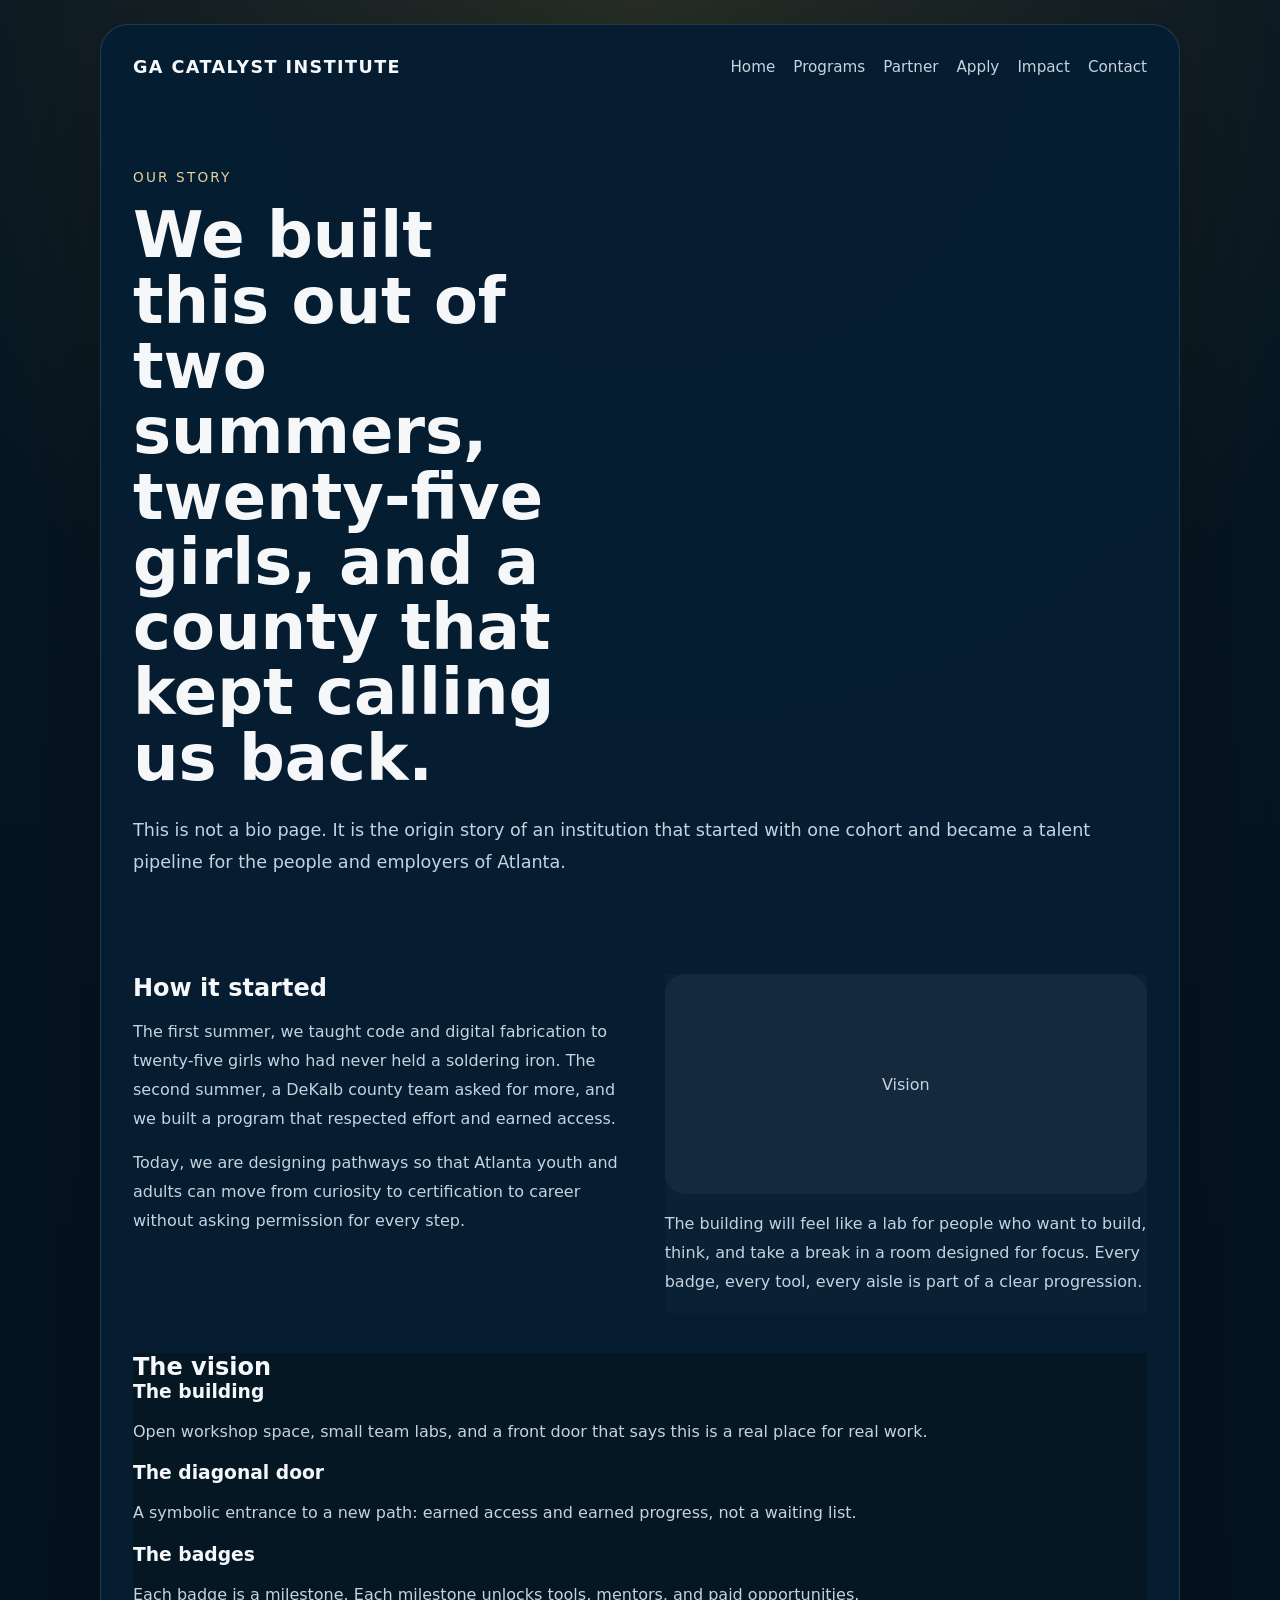
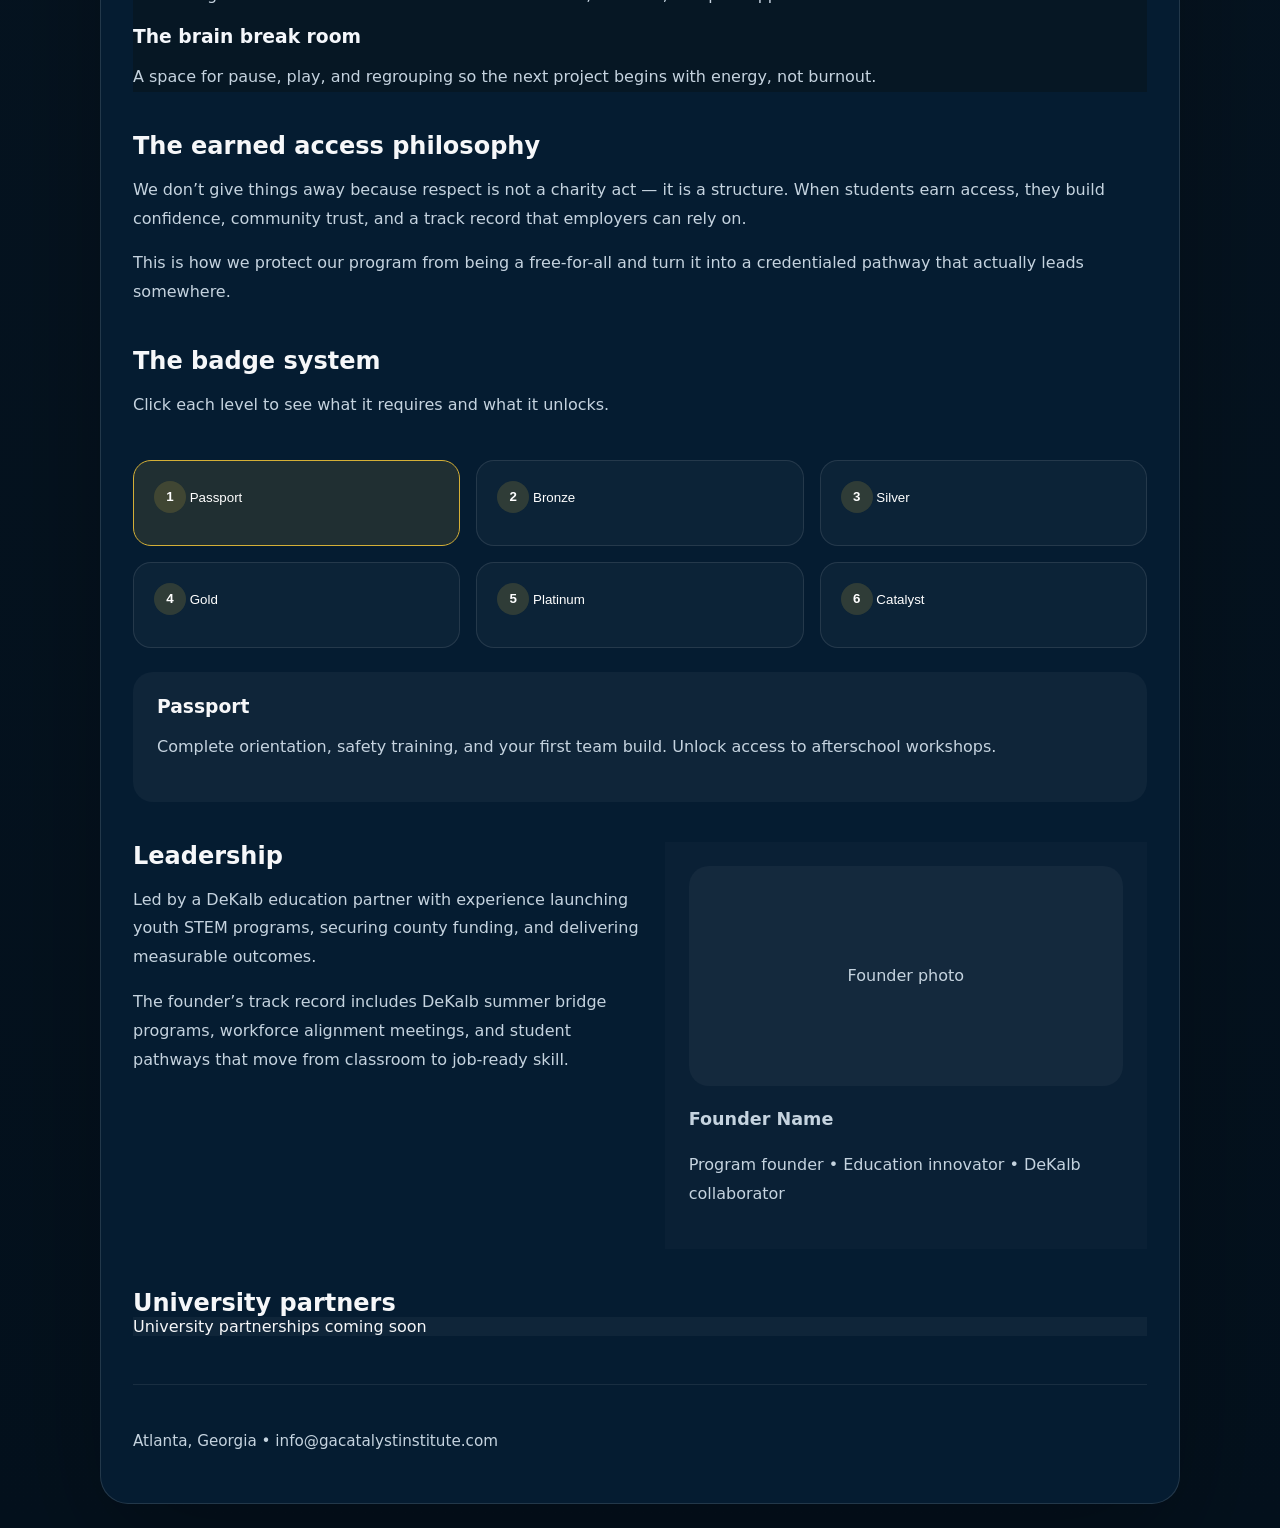
==== about.html @ 8ce5c043 "Initial website commit" ====
<!DOCTYPE html>
<html lang="en">
  <head>
    <meta charset="UTF-8" />
    <meta name="viewport" content="width=device-width, initial-scale=1.0" />
    <title>About — GA Catalyst Institute</title>
    <link rel="stylesheet" href="styles.css" />
  </head>
  <body>
    <div class="site-shell">
      <header class="site-header">
        <a class="brand-link" href="index.html">GA Catalyst Institute</a>
        <nav class="site-nav" aria-label="Primary navigation">
          <a href="index.html">Home</a>
          <a href="programs.html">Programs</a>
          <a href="partner-with-us.html">Partner</a>
          <a href="apply.html">Apply</a>
          <a href="impact.html">Impact</a>
          <a href="contact.html">Contact</a>
        </nav>
      </header>

      <main>
        <section class="page-hero page-hero--about">
          <p class="eyebrow">Our story</p>
          <h1>We built this out of two summers, twenty-five girls, and a county that kept calling us back.</h1>
          <p class="lede">
            This is not a bio page. It is the origin story of an institution that started with one cohort and became a talent pipeline for the people and employers of Atlanta.
          </p>
        </section>

        <section class="section split-grid">
          <div>
            <h2>How it started</h2>
            <p>
              The first summer, we taught code and digital fabrication to twenty-five girls who had never held a soldering iron. The second summer, a DeKalb county team asked for more, and we built a program that respected effort and earned access.
            </p>
            <p>
              Today, we are designing pathways so that Atlanta youth and adults can move from curiosity to certification to career without asking permission for every step.
            </p>
          </div>
          <div class="feature-card">
            <div class="feature-card__visual">Vision</div>
            <p>
              The building will feel like a lab for people who want to build, think, and take a break in a room designed for focus. Every badge, every tool, every aisle is part of a clear progression.
            </p>
          </div>
        </section>

        <section class="section bg-navy text-light">
          <h2>The vision</h2>
          <div class="vision-grid">
            <article>
              <h3>The building</h3>
              <p>Open workshop space, small team labs, and a front door that says this is a real place for real work.</p>
            </article>
            <article>
              <h3>The diagonal door</h3>
              <p>A symbolic entrance to a new path: earned access and earned progress, not a waiting list.</p>
            </article>
            <article>
              <h3>The badges</h3>
              <p>Each badge is a milestone. Each milestone unlocks tools, mentors, and paid opportunities.</p>
            </article>
            <article>
              <h3>The brain break room</h3>
              <p>A space for pause, play, and regrouping so the next project begins with energy, not burnout.</p>
            </article>
          </div>
        </section>

        <section class="section">
          <h2>The earned access philosophy</h2>
          <p>
            We don’t give things away because respect is not a charity act — it is a structure. When students earn access, they build confidence, community trust, and a track record that employers can rely on.
          </p>
          <p>
            This is how we protect our program from being a free-for-all and turn it into a credentialed pathway that actually leads somewhere.
          </p>
        </section>

        <section class="section">
          <div class="section-header">
            <div>
              <h2>The badge system</h2>
              <p>Click each level to see what it requires and what it unlocks.</p>
            </div>
          </div>
          <div class="badge-grid">
            <button class="badge-card active" data-badge="1">
              <span>1</span>
              Passport
            </button>
            <button class="badge-card" data-badge="2">
              <span>2</span>
              Bronze
            </button>
            <button class="badge-card" data-badge="3">
              <span>3</span>
              Silver
            </button>
            <button class="badge-card" data-badge="4">
              <span>4</span>
              Gold
            </button>
            <button class="badge-card" data-badge="5">
              <span>5</span>
              Platinum
            </button>
            <button class="badge-card" data-badge="6">
              <span>6</span>
              Catalyst
            </button>
          </div>
          <div class="badge-detail-panel">
            <article class="badge-detail active" data-badge-detail="1">
              <h3>Passport</h3>
              <p>Complete orientation, safety training, and your first team build. Unlock access to afterschool workshops.</p>
            </article>
            <article class="badge-detail" data-badge-detail="2">
              <h3>Bronze</h3>
              <p>Finish the first project, attend mentoring sessions, and demonstrate teamwork. Unlock weekend labs.</p>
            </article>
            <article class="badge-detail" data-badge-detail="3">
              <h3>Silver</h3>
              <p>Earn a skills assessment, complete digital resume work, and qualify for paid project roles.</p>
            </article>
            <article class="badge-detail" data-badge-detail="4">
              <h3>Gold</h3>
              <p>Complete the advanced track, deliver a capstone project, and unlock employer introductions.</p>
            </article>
            <article class="badge-detail" data-badge-detail="5">
              <h3>Platinum</h3>
              <p>Lead a team project, mentor newer participants, and prepare for certification testing.</p>
            </article>
            <article class="badge-detail" data-badge-detail="6">
              <h3>Catalyst</h3>
              <p>Graduate with a portfolio, employer referral, and priority placement in workforce partner opportunities.</p>
            </article>
          </div>
        </section>

        <section class="section split-grid leadership-card">
          <div>
            <h2>Leadership</h2>
            <p>
              Led by a DeKalb education partner with experience launching youth STEM programs, securing county funding, and delivering measurable outcomes.
            </p>
            <p>
              The founder’s track record includes DeKalb summer bridge programs, workforce alignment meetings, and student pathways that move from classroom to job-ready skill.
            </p>
          </div>
          <div class="profile-card">
            <div class="profile-image">Founder photo</div>
            <div>
              <p class="profile-name">Founder Name</p>
              <p>Program founder • Education innovator • DeKalb collaborator</p>
            </div>
          </div>
        </section>

        <section class="section">
          <h2>University partners</h2>
          <div class="partner-strip partner-strip--placeholder">
            <span>University partnerships coming soon</span>
          </div>
        </section>
      </main>

      <footer class="site-footer">
        <p>Atlanta, Georgia • info@gacatalystinstitute.com</p>
      </footer>
    </div>
    <script defer src="script.js"></script>
  </body>
</html>
---- styles.css ----
:root {
  color-scheme: dark;
  --bg: #031622;
  --surface: rgba(6, 30, 50, 0.96);
  --panel: rgba(10, 26, 44, 0.92);
  --text: #f6f7f9;
  --muted: #c5d3df;
  --gold: #d4af37;
  --gold-soft: #e7d2a0;
  --border: rgba(255, 255, 255, 0.12);
  --light: #f4f7fb;
}

* {
  box-sizing: border-box;
}

html,
body {
  margin: 0;
  min-height: 100%;
  font-family: Inter, system-ui, sans-serif;
  background: radial-gradient(circle at top, rgba(212, 175, 55, 0.16), transparent 25%),
    linear-gradient(180deg, #071623 0%, #04111d 100%);
  color: var(--text);
}

body {
  display: flex;
  justify-content: center;
  padding: 24px;
}

.site-shell,
.page-shell {
  width: min(1080px, 100%);
  padding: 32px;
  border: 1px solid var(--border);
  border-radius: 28px;
  background: var(--surface);
  box-shadow: 0 40px 120px rgba(0, 0, 0, 0.28);
}

.site-header {
  display: flex;
  justify-content: space-between;
  align-items: center;
  gap: 18px;
  flex-wrap: wrap;
  margin-bottom: 40px;
}

.brand-link {
  font-size: 1.1rem;
  font-weight: 800;
  letter-spacing: 0.08em;
  text-transform: uppercase;
  color: var(--text);
  text-decoration: none;
}

.site-nav {
  display: flex;
  flex-wrap: wrap;
  gap: 18px;
}

.site-nav a {
  color: var(--muted);
  text-decoration: none;
  font-size: 0.95rem;
}

.page-hero {
  padding: 48px 0 24px;
}

.page-hero--home {
  background: linear-gradient(180deg, rgba(255, 255, 255, 0.04), transparent 80%);
  border-radius: 24px;
  padding: 56px 44px;
}

.hero-copy {
  max-width: 760px;
}

.eyebrow {
  margin: 0 0 14px;
  text-transform: uppercase;
  letter-spacing: 0.16em;
  color: var(--gold-soft);
  font-size: 0.85rem;
}

h1,
h2,
h3 {
  margin: 0;
}

h1 {
  font-size: clamp(2.5rem, 5vw, 4rem);
  line-height: 1.02;
  max-width: 10ch;
}

.lede,
.mission,
p {
  color: var(--muted);
  line-height: 1.8;
}

.lede {
  margin: 24px 0 32px;
  font-size: 1.1rem;
}

.hero-actions {
  display: flex;
  gap: 16px;
  flex-wrap: wrap;
}

.section {
  margin-top: 40px;
}

.audience-grid,
.metric-grid,
.metrics-grid,
.program-nav-cards,
.feature-snapshot {
  display: grid;
  gap: 20px;
}

.audience-grid {
  grid-template-columns: repeat(3, minmax(0, 1fr));
}

.audience-grid article,
.metric-grid article,
.program-card,
.benefit-grid article,
.testimonial-grid article,
.story-grid article,
.tier-grid article,
.contact-grid article {
  padding: 28px;
  border-radius: 22px;
  border: 1px solid rgba(255, 255, 255, 0.08);
  background: rgba(255, 255, 255, 0.02);
}

.audience-grid h2 {
  font-size: 1.15rem;
  margin-bottom: 12px;
}

.metric-grid,
.metrics-grid {
  grid-template-columns: repeat(4, minmax(0, 1fr));
}

.metric-number {
  display: block;
  font-size: 2.7rem;
  font-weight: 800;
  color: var(--gold);
}

.block-card {
  padding: 32px;
  border-radius: 24px;
  border: 1px solid rgba(255, 255, 255, 0.1);
}

.bg-navy {
  background: #061724;
}

.text-light {
  color: var(--light);
}

.feature-snapshot {
  grid-template-columns: 1.3fr 1fr;
  align-items: center;
}

.feature-snapshot h2 {
  margin-bottom: 18px;
}

.feature-photo {
  min-height: 260px;
  border-radius: 22px;
  background: linear-gradient(135deg, rgba(212, 175, 55, 0.18), rgba(255, 255, 255, 0.04));
  display: grid;
  place-items: center;
}

.program-detail {
  display: grid;
  gap: 24px;
  padding: 28px;
  border-radius: 24px;
  background: rgba(255, 255, 255, 0.03);
  border: 1px solid rgba(255, 255, 255, 0.08);
}

.path-grid,
.news-feed,
.press-kit,
.answer-grid,
.address-block,
.social-block {
  display: grid;
  gap: 18px;
}

.path-grid {
  grid-template-columns: repeat(3, minmax(0, 1fr));
}

.faq-section details {
  background: rgba(255, 255, 255, 0.03);
  border-radius: 18px;
  padding: 18px 22px;
  border: 1px solid rgba(255, 255, 255, 0.08);
  margin-top: 16px;
}

.news-feed article,
.press-kit,
.address-block,
.social-block {
  padding: 24px;
  border-radius: 22px;
  background: rgba(255, 255, 255, 0.02);
}

.cta-block {
  display: flex;
  justify-content: center;
  align-items: center;
  min-height: 100px;
}

.address-block {
  text-align: left;
}

.social-block .social-links {
  gap: 16px;
}

  color: var(--muted);
  font-weight: 700;
}

.partner-strip {
  padding: 24px 28px;
  border-radius: 22px;
  text-align: center;
  border: 1px dashed rgba(255, 255, 255, 0.16);
  color: var(--gold-soft);
}

.partner-strip--placeholder {
  background: rgba(255, 255, 255, 0.04);
}

.site-footer,
.page-footer {
  margin-top: 48px;
  display: flex;
  flex-wrap: wrap;
  gap: 16px;
  justify-content: space-between;
  color: var(--muted);
  font-size: 0.95rem;
  border-top: 1px solid rgba(255, 255, 255, 0.08);
  padding-top: 28px;
}

.footer-group {
  display: flex;
  flex-wrap: wrap;
  gap: 18px;
}

.footer-meta span {
  display: inline-block;
}

.button {
  display: inline-flex;
  align-items: center;
  justify-content: center;
  min-height: 54px;
  padding: 0 24px;
  border-radius: 999px;
  text-decoration: none;
  font-weight: 700;
  transition: transform 0.16s ease, box-shadow 0.16s ease;
}

.button-outline {
  background: transparent;
  border: 1px solid rgba(255, 255, 255, 0.16);
  color: var(--text);
}

.button-gold {
  background: var(--gold);
  color: #08110b;
}

.button:hover,
.email-form button:hover {
  transform: translateY(-1px);
}

a {
  color: inherit;
}

.split-grid {
  display: grid;
  gap: 24px;
  grid-template-columns: 1fr 0.95fr;
}

.feature-card,
.profile-card,
.floorplan-card,
.contact-form,
.program-card {
  background: rgba(255, 255, 255, 0.02);
}

.program-nav-cards {
  grid-template-columns: repeat(4, minmax(0, 1fr));
}

.program-card {
  padding: 28px;
  border-radius: 22px;
  transition: transform 0.16s ease, border-color 0.16s ease;
}

.program-card:hover {
  transform: translateY(-2px);
  border-color: rgba(212, 175, 55, 0.24);
}

.progression-diagram {
  display: grid;
  gap: 16px;
  grid-template-columns: repeat(3, minmax(0, 1fr));
}

.progression-diagram div {
  padding: 22px;
  border-radius: 18px;
  background: rgba(255, 255, 255, 0.04);
  text-align: center;
}

.curriculum-grid {
  grid-template-columns: repeat(2, minmax(0, 1fr));
  gap: 22px;
}

.benefit-grid,
.roi-grid,
.outcome-grid,
.testimonial-grid,
.story-grid,
.tier-grid,
.contact-grid {
  grid-template-columns: repeat(3, minmax(0, 1fr));
  gap: 20px;
}

.benefit-grid article,
.roi-grid article,
.outcome-grid article,
.testimonial-grid article,
.story-grid article,
.tier-grid article,
.contact-grid article {
  min-height: 160px;
}

.form-section {
  padding: 28px;
  border-radius: 24px;
  background: rgba(255, 255, 255, 0.02);
}

.contact-form {
  display: grid;
  gap: 18px;
}

.contact-form label {
  font-size: 0.95rem;
  color: var(--light);
}

.contact-form input,
.contact-form select,
.contact-form textarea {
  width: 100%;
  border-radius: 14px;
  border: 1px solid rgba(255, 255, 255, 0.1);
  background: rgba(255, 255, 255, 0.04);
  color: var(--text);
  padding: 14px 16px;
  font: inherit;
}

.page-footer {
  margin-top: 56px;
  padding-top: 30px;
  border-top: 1px solid rgba(255, 255, 255, 0.1);
  color: var(--muted);
  font-size: 0.95rem;
}

.social-links {
  display: flex;
  gap: 18px;
  flex-wrap: wrap;
}

.section-header {
  display: flex;
  justify-content: space-between;
  align-items: flex-end;
  gap: 16px;
}

.badge-grid {
  display: grid;
  grid-template-columns: repeat(3, minmax(0, 1fr));
  gap: 16px;
  margin-top: 24px;
}

.badge-card {
  border-radius: 18px;
  border: 1px solid rgba(255, 255, 255, 0.1);
  padding: 20px;
  background: rgba(255, 255, 255, 0.03);
  cursor: pointer;
  text-align: left;
}

.badge-card span {
  display: inline-flex;
  align-items: center;
  justify-content: center;
  width: 32px;
  height: 32px;
  border-radius: 50%;
  background: rgba(212, 175, 55, 0.18);
  margin-bottom: 12px;
  font-weight: 700;
}

.badge-card.active {
  border-color: var(--gold);
  background: rgba(212, 175, 55, 0.13);
}

.badge-detail-panel {
  margin-top: 24px;
}

.badge-detail {
  display: none;
}

.badge-detail.active {
  display: block;
  padding: 24px;
  border-radius: 20px;
  background: rgba(255, 255, 255, 0.04);
}

.feature-card__visual,
.profile-image,
.floorplan-card,
.story-photo {
  min-height: 220px;
  border-radius: 20px;
  display: grid;
  place-items: center;
  background: rgba(255, 255, 255, 0.04);
  color: var(--muted);
}

.profile-card {
  display: grid;
  gap: 18px;
  align-items: start;
  padding: 24px;
}

.profile-name {
  font-size: 1.1rem;
  font-weight: 700;
  margin: 0 0 6px;
}

.footer-meta {
  display: grid;
  gap: 8px;
  text-align: right;
}

@media (max-width: 900px) {
  .audience-grid,
  .metrics-grid,
  .program-nav-cards,
  .progression-diagram,
  .curriculum-grid,
  .benefit-grid,
  .roi-grid,
  .outcome-grid,
  .testimonial-grid,
  .story-grid,
  .tier-grid,
  .contact-grid,
  .feature-snapshot,
  .split-grid {
    grid-template-columns: 1fr;
  }

  .site-header,
  .footer-group,
  .footer-meta {
    flex-direction: column;
    align-items: flex-start;
  }

  .page-shell,
  .site-shell {
    padding: 24px;
  }
}

@media (max-width: 600px) {
  body {
    padding: 16px;
  }

  h1 {
    font-size: 2.4rem;
  }

  .button {
    width: 100%;
  }
}
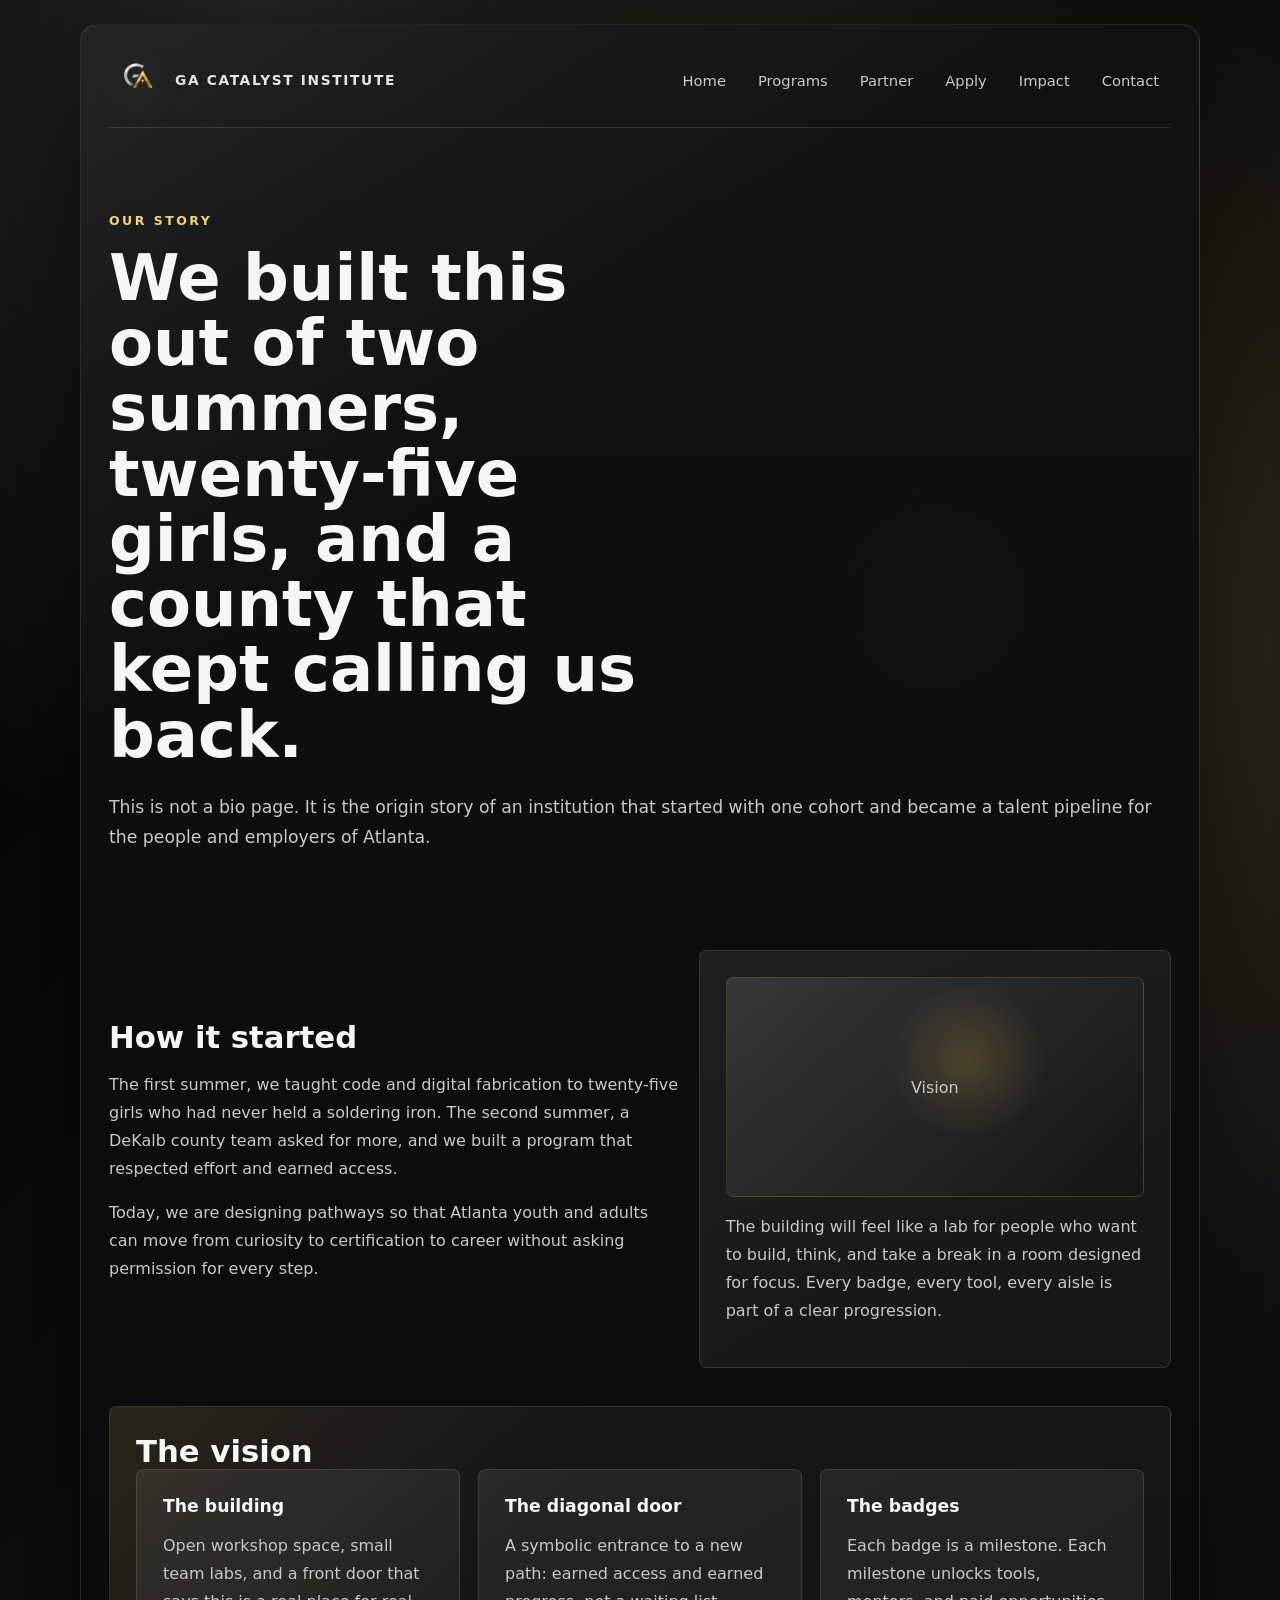
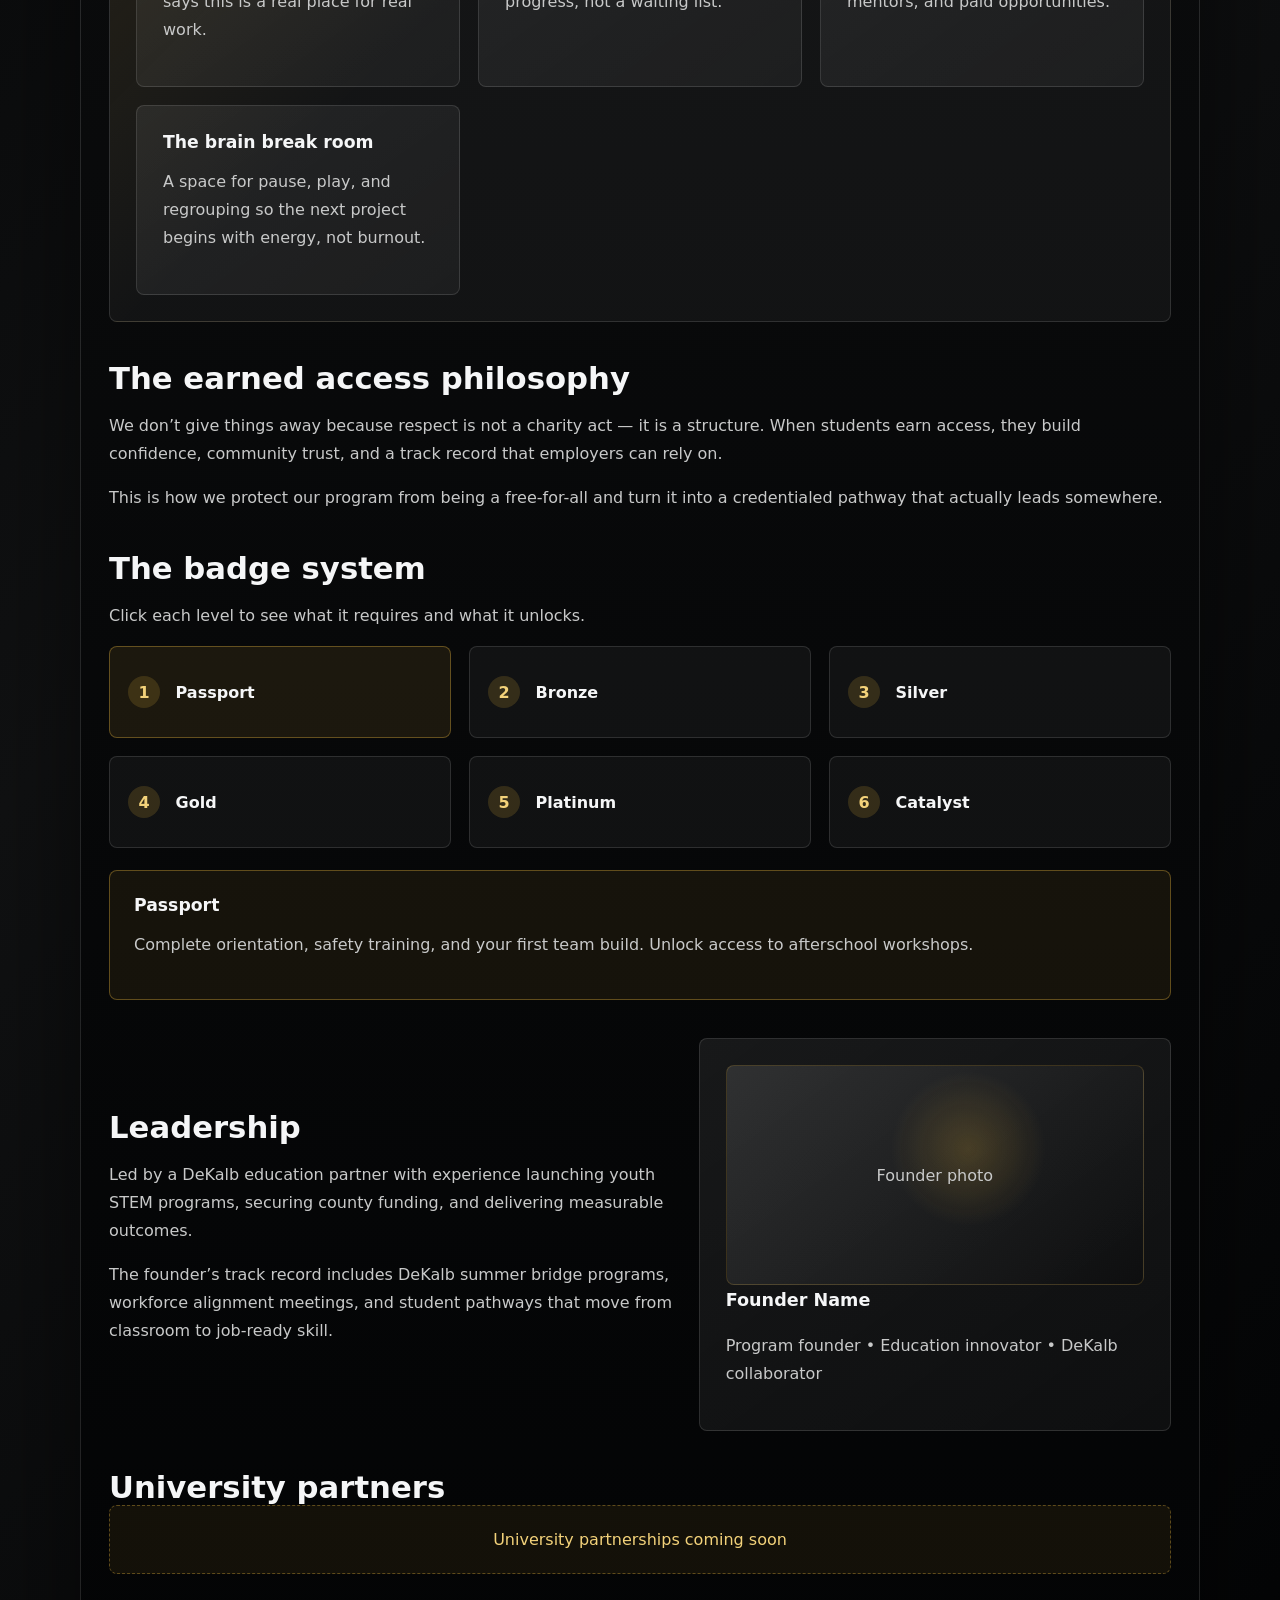
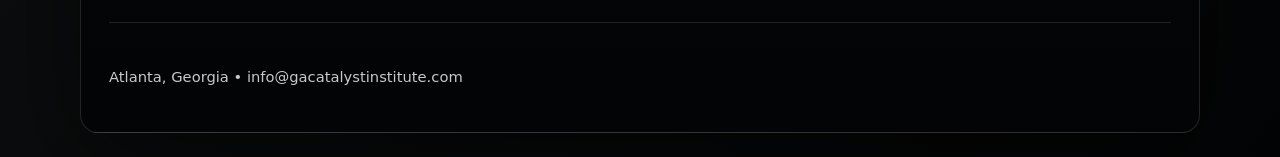
==== commit fe7c88a5: "Match site styling to GACI logo" ====
--- a/about.html
+++ b/about.html
@@ -9,7 +9,10 @@
   <body>
     <div class="site-shell">
       <header class="site-header">
-        <a class="brand-link" href="index.html">GA Catalyst Institute</a>
+        <a class="brand-link" href="index.html" aria-label="GA Catalyst Institute home">
+          <img src="assets/gaci-small-logo.png" alt="" />
+          <span>GA Catalyst Institute</span>
+        </a>
         <nav class="site-nav" aria-label="Primary navigation">
           <a href="index.html">Home</a>
           <a href="programs.html">Programs</a>
--- a/styles.css
+++ b/styles.css
@@ -1,14 +1,19 @@
 :root {
   color-scheme: dark;
-  --bg: #031622;
-  --surface: rgba(6, 30, 50, 0.96);
-  --panel: rgba(10, 26, 44, 0.92);
-  --text: #f6f7f9;
-  --muted: #c5d3df;
-  --gold: #d4af37;
-  --gold-soft: #e7d2a0;
+  --bg: #020304;
+  --bg-soft: #090a0c;
+  --surface: rgba(10, 11, 13, 0.94);
+  --panel: rgba(255, 255, 255, 0.045);
+  --panel-strong: rgba(255, 255, 255, 0.075);
+  --text: #f5f6f7;
+  --muted: #c8c9c9;
+  --muted-2: #929496;
+  --gold: #d9aa3a;
+  --gold-bright: #f3d27a;
+  --gold-deep: #8d641a;
+  --silver: #e4e5e6;
   --border: rgba(255, 255, 255, 0.12);
-  --light: #f4f7fb;
+  --gold-border: rgba(217, 170, 58, 0.38);
 }
 
 * {
@@ -19,26 +24,34 @@
 body {
   margin: 0;
   min-height: 100%;
-  font-family: Inter, system-ui, sans-serif;
-  background: radial-gradient(circle at top, rgba(212, 175, 55, 0.16), transparent 25%),
-    linear-gradient(180deg, #071623 0%, #04111d 100%);
-  color: var(--text);
 }
 
 body {
   display: flex;
   justify-content: center;
   padding: 24px;
+  font-family: Inter, "Segoe UI", system-ui, sans-serif;
+  background:
+    radial-gradient(circle at 73% 18%, rgba(217, 170, 58, 0.22), transparent 26%),
+    radial-gradient(circle at 20% 0%, rgba(255, 255, 255, 0.12), transparent 24%),
+    linear-gradient(135deg, #020304 0%, #101112 52%, #030405 100%);
+  color: var(--text);
+}
+
+a {
+  color: inherit;
 }
 
 .site-shell,
 .page-shell {
-  width: min(1080px, 100%);
-  padding: 32px;
+  width: min(1120px, 100%);
+  padding: 28px;
   border: 1px solid var(--border);
-  border-radius: 28px;
-  background: var(--surface);
-  box-shadow: 0 40px 120px rgba(0, 0, 0, 0.28);
+  border-radius: 18px;
+  background:
+    linear-gradient(145deg, rgba(255, 255, 255, 0.08), transparent 18%),
+    linear-gradient(180deg, rgba(16, 17, 18, 0.98), rgba(3, 4, 5, 0.98));
+  box-shadow: 0 34px 110px rgba(0, 0, 0, 0.55);
 }
 
 .site-header {
@@ -47,171 +60,160 @@
   align-items: center;
   gap: 18px;
   flex-wrap: wrap;
-  margin-bottom: 40px;
+  margin-bottom: 34px;
+  padding-bottom: 20px;
+  border-bottom: 1px solid var(--border);
 }
 
 .brand-link {
-  font-size: 1.1rem;
+  display: inline-flex;
+  align-items: center;
+  gap: 12px;
+  color: var(--silver);
+  text-decoration: none;
+  text-transform: uppercase;
+  letter-spacing: 0.12em;
+  font-size: 0.86rem;
   font-weight: 800;
-  letter-spacing: 0.08em;
-  text-transform: uppercase;
-  color: var(--text);
-  text-decoration: none;
+}
+
+.brand-link img {
+  width: 54px;
+  height: 54px;
+  object-fit: contain;
+  filter: drop-shadow(0 8px 18px rgba(217, 170, 58, 0.18));
 }
 
 .site-nav {
   display: flex;
   flex-wrap: wrap;
-  gap: 18px;
+  gap: 8px;
 }
 
 .site-nav a {
+  padding: 10px 12px;
+  border-radius: 999px;
   color: var(--muted);
   text-decoration: none;
-  font-size: 0.95rem;
+  font-size: 0.92rem;
+  transition: color 0.16s ease, background 0.16s ease;
+}
+
+.site-nav a:hover {
+  background: rgba(217, 170, 58, 0.12);
+  color: var(--gold-bright);
 }
 
 .page-hero {
-  padding: 48px 0 24px;
+  padding: 48px 0 28px;
 }
 
 .page-hero--home {
-  background: linear-gradient(180deg, rgba(255, 255, 255, 0.04), transparent 80%);
-  border-radius: 24px;
-  padding: 56px 44px;
+  display: grid;
+  grid-template-columns: minmax(0, 1fr) minmax(280px, 0.82fr);
+  align-items: center;
+  gap: 34px;
+  padding: 52px;
+  border: 1px solid var(--gold-border);
+  border-radius: 18px;
+  background:
+    linear-gradient(100deg, rgba(255, 255, 255, 0.06), transparent 42%),
+    radial-gradient(circle at 82% 36%, rgba(217, 170, 58, 0.24), transparent 30%),
+    #050607;
 }
 
 .hero-copy {
   max-width: 760px;
+}
+
+.hero-logo-panel {
+  display: grid;
+  place-items: center;
+  min-height: 360px;
+  border-left: 1px solid rgba(217, 170, 58, 0.25);
+}
+
+.hero-logo-panel img {
+  width: min(100%, 430px);
+  height: auto;
+  object-fit: contain;
+  filter: drop-shadow(0 26px 46px rgba(0, 0, 0, 0.72));
 }
 
 .eyebrow {
   margin: 0 0 14px;
   text-transform: uppercase;
-  letter-spacing: 0.16em;
-  color: var(--gold-soft);
-  font-size: 0.85rem;
+  letter-spacing: 0.2em;
+  color: var(--gold-bright);
+  font-size: 0.78rem;
+  font-weight: 800;
 }
 
 h1,
 h2,
 h3 {
   margin: 0;
+  color: var(--text);
 }
 
 h1 {
-  font-size: clamp(2.5rem, 5vw, 4rem);
+  max-width: 12ch;
+  font-size: clamp(2.45rem, 5vw, 4.4rem);
   line-height: 1.02;
-  max-width: 10ch;
+  letter-spacing: 0;
+}
+
+h2 {
+  font-size: clamp(1.5rem, 2.4vw, 2.15rem);
+}
+
+h3 {
+  font-size: 1.08rem;
 }
 
 .lede,
 .mission,
-p {
+p,
+li {
   color: var(--muted);
-  line-height: 1.8;
+  line-height: 1.75;
 }
 
 .lede {
   margin: 24px 0 32px;
-  font-size: 1.1rem;
-}
-
-.hero-actions {
-  display: flex;
-  gap: 16px;
+  font-size: 1.08rem;
+}
+
+.hero-actions,
+.social-links {
+  display: flex;
+  gap: 14px;
   flex-wrap: wrap;
 }
 
 .section {
-  margin-top: 40px;
+  margin-top: 38px;
 }
 
 .audience-grid,
 .metric-grid,
 .metrics-grid,
 .program-nav-cards,
-.feature-snapshot {
-  display: grid;
-  gap: 20px;
-}
-
-.audience-grid {
-  grid-template-columns: repeat(3, minmax(0, 1fr));
-}
-
-.audience-grid article,
-.metric-grid article,
-.program-card,
-.benefit-grid article,
-.testimonial-grid article,
-.story-grid article,
-.tier-grid article,
-.contact-grid article {
-  padding: 28px;
-  border-radius: 22px;
-  border: 1px solid rgba(255, 255, 255, 0.08);
-  background: rgba(255, 255, 255, 0.02);
-}
-
-.audience-grid h2 {
-  font-size: 1.15rem;
-  margin-bottom: 12px;
-}
-
-.metric-grid,
-.metrics-grid {
-  grid-template-columns: repeat(4, minmax(0, 1fr));
-}
-
-.metric-number {
-  display: block;
-  font-size: 2.7rem;
-  font-weight: 800;
-  color: var(--gold);
-}
-
-.block-card {
-  padding: 32px;
-  border-radius: 24px;
-  border: 1px solid rgba(255, 255, 255, 0.1);
-}
-
-.bg-navy {
-  background: #061724;
-}
-
-.text-light {
-  color: var(--light);
-}
-
-.feature-snapshot {
-  grid-template-columns: 1.3fr 1fr;
-  align-items: center;
-}
-
-.feature-snapshot h2 {
-  margin-bottom: 18px;
-}
-
-.feature-photo {
-  min-height: 260px;
-  border-radius: 22px;
-  background: linear-gradient(135deg, rgba(212, 175, 55, 0.18), rgba(255, 255, 255, 0.04));
-  display: grid;
-  place-items: center;
-}
-
-.program-detail {
-  display: grid;
-  gap: 24px;
-  padding: 28px;
-  border-radius: 24px;
-  background: rgba(255, 255, 255, 0.03);
-  border: 1px solid rgba(255, 255, 255, 0.08);
-}
-
+.feature-snapshot,
 .path-grid,
+.benefit-grid,
+.roi-grid,
+.outcome-grid,
+.testimonial-grid,
+.story-grid,
+.tier-grid,
+.contact-grid,
+.badge-grid,
+.progression-diagram,
+.curriculum-grid,
+.vision-grid,
+.problem-grid,
+.split-grid,
 .news-feed,
 .press-kit,
 .answer-grid,
@@ -221,301 +223,162 @@
   gap: 18px;
 }
 
-.path-grid {
-  grid-template-columns: repeat(3, minmax(0, 1fr));
-}
-
-.faq-section details {
-  background: rgba(255, 255, 255, 0.03);
-  border-radius: 18px;
-  padding: 18px 22px;
-  border: 1px solid rgba(255, 255, 255, 0.08);
-  margin-top: 16px;
-}
-
-.news-feed article,
-.press-kit,
-.address-block,
-.social-block {
-  padding: 24px;
-  border-radius: 22px;
-  background: rgba(255, 255, 255, 0.02);
-}
-
-.cta-block {
-  display: flex;
-  justify-content: center;
-  align-items: center;
-  min-height: 100px;
-}
-
-.address-block {
-  text-align: left;
-}
-
-.social-block .social-links {
-  gap: 16px;
-}
-
-  color: var(--muted);
-  font-weight: 700;
-}
-
-.partner-strip {
-  padding: 24px 28px;
-  border-radius: 22px;
-  text-align: center;
-  border: 1px dashed rgba(255, 255, 255, 0.16);
-  color: var(--gold-soft);
-}
-
-.partner-strip--placeholder {
-  background: rgba(255, 255, 255, 0.04);
-}
-
-.site-footer,
-.page-footer {
-  margin-top: 48px;
-  display: flex;
-  flex-wrap: wrap;
-  gap: 16px;
-  justify-content: space-between;
-  color: var(--muted);
-  font-size: 0.95rem;
-  border-top: 1px solid rgba(255, 255, 255, 0.08);
-  padding-top: 28px;
-}
-
-.footer-group {
-  display: flex;
-  flex-wrap: wrap;
-  gap: 18px;
-}
-
-.footer-meta span {
-  display: inline-block;
-}
-
-.button {
-  display: inline-flex;
-  align-items: center;
-  justify-content: center;
-  min-height: 54px;
-  padding: 0 24px;
-  border-radius: 999px;
-  text-decoration: none;
-  font-weight: 700;
-  transition: transform 0.16s ease, box-shadow 0.16s ease;
-}
-
-.button-outline {
-  background: transparent;
-  border: 1px solid rgba(255, 255, 255, 0.16);
-  color: var(--text);
-}
-
-.button-gold {
-  background: var(--gold);
-  color: #08110b;
-}
-
-.button:hover,
-.email-form button:hover {
-  transform: translateY(-1px);
-}
-
-a {
-  color: inherit;
-}
-
-.split-grid {
-  display: grid;
-  gap: 24px;
-  grid-template-columns: 1fr 0.95fr;
-}
-
-.feature-card,
-.profile-card,
-.floorplan-card,
-.contact-form,
-.program-card {
-  background: rgba(255, 255, 255, 0.02);
-}
-
-.program-nav-cards {
-  grid-template-columns: repeat(4, minmax(0, 1fr));
-}
-
-.program-card {
-  padding: 28px;
-  border-radius: 22px;
-  transition: transform 0.16s ease, border-color 0.16s ease;
-}
-
-.program-card:hover {
-  transform: translateY(-2px);
-  border-color: rgba(212, 175, 55, 0.24);
-}
-
-.progression-diagram {
-  display: grid;
-  gap: 16px;
-  grid-template-columns: repeat(3, minmax(0, 1fr));
-}
-
-.progression-diagram div {
-  padding: 22px;
-  border-radius: 18px;
-  background: rgba(255, 255, 255, 0.04);
-  text-align: center;
-}
-
-.curriculum-grid {
-  grid-template-columns: repeat(2, minmax(0, 1fr));
-  gap: 22px;
-}
-
+.audience-grid,
+.path-grid,
 .benefit-grid,
 .roi-grid,
 .outcome-grid,
 .testimonial-grid,
 .story-grid,
 .tier-grid,
-.contact-grid {
+.contact-grid,
+.vision-grid,
+.problem-grid {
   grid-template-columns: repeat(3, minmax(0, 1fr));
-  gap: 20px;
-}
-
+}
+
+.metric-grid,
+.metrics-grid,
+.program-nav-cards {
+  grid-template-columns: repeat(4, minmax(0, 1fr));
+}
+
+.feature-snapshot,
+.split-grid {
+  grid-template-columns: 1.15fr 0.95fr;
+  align-items: center;
+}
+
+.curriculum-grid {
+  grid-template-columns: repeat(2, minmax(0, 1fr));
+}
+
+.progression-diagram,
+.badge-grid {
+  grid-template-columns: repeat(3, minmax(0, 1fr));
+}
+
+.audience-grid article,
+.metric-grid article,
+.metrics-grid article,
+.program-card,
 .benefit-grid article,
 .roi-grid article,
 .outcome-grid article,
 .testimonial-grid article,
 .story-grid article,
 .tier-grid article,
-.contact-grid article {
-  min-height: 160px;
-}
-
-.form-section {
-  padding: 28px;
-  border-radius: 24px;
-  background: rgba(255, 255, 255, 0.02);
-}
-
-.contact-form {
-  display: grid;
-  gap: 18px;
-}
-
-.contact-form label {
-  font-size: 0.95rem;
-  color: var(--light);
-}
-
-.contact-form input,
-.contact-form select,
-.contact-form textarea {
-  width: 100%;
-  border-radius: 14px;
-  border: 1px solid rgba(255, 255, 255, 0.1);
-  background: rgba(255, 255, 255, 0.04);
+.contact-grid article,
+.problem-grid article,
+.vision-grid article,
+.curriculum-grid article,
+.progression-diagram div,
+.news-feed article,
+.press-kit,
+.address-block,
+.social-block,
+.feature-card,
+.profile-card,
+.floorplan-card,
+.program-detail,
+.form-section,
+.block-card,
+.bg-light,
+.bg-navy {
+  padding: 26px;
+  border: 1px solid var(--border);
+  border-radius: 8px;
+  background: linear-gradient(145deg, var(--panel-strong), var(--panel));
+}
+
+.program-card {
+  color: inherit;
+  text-decoration: none;
+  transition: transform 0.16s ease, border-color 0.16s ease, background 0.16s ease;
+}
+
+.progression-diagram div {
+  text-align: center;
+  font-weight: 800;
+  color: var(--silver);
+}
+
+.program-card:hover {
+  transform: translateY(-2px);
+  border-color: var(--gold-border);
+  background: rgba(217, 170, 58, 0.08);
+}
+
+.metric-number,
+.counter,
+.roi-grid span {
+  display: block;
+  font-size: 2.7rem;
+  font-weight: 900;
+  color: var(--gold-bright);
+  line-height: 1;
+}
+
+.bg-navy,
+.bg-light {
+  background:
+    linear-gradient(135deg, rgba(217, 170, 58, 0.1), transparent 34%),
+    rgba(255, 255, 255, 0.045);
+}
+
+.text-light {
   color: var(--text);
-  padding: 14px 16px;
-  font: inherit;
-}
-
-.page-footer {
-  margin-top: 56px;
-  padding-top: 30px;
-  border-top: 1px solid rgba(255, 255, 255, 0.1);
-  color: var(--muted);
-  font-size: 0.95rem;
-}
-
-.social-links {
-  display: flex;
-  gap: 18px;
-  flex-wrap: wrap;
-}
-
-.section-header {
-  display: flex;
-  justify-content: space-between;
-  align-items: flex-end;
-  gap: 16px;
-}
-
-.badge-grid {
-  display: grid;
-  grid-template-columns: repeat(3, minmax(0, 1fr));
-  gap: 16px;
-  margin-top: 24px;
-}
-
-.badge-card {
-  border-radius: 18px;
-  border: 1px solid rgba(255, 255, 255, 0.1);
-  padding: 20px;
-  background: rgba(255, 255, 255, 0.03);
-  cursor: pointer;
-  text-align: left;
-}
-
-.badge-card span {
-  display: inline-flex;
-  align-items: center;
-  justify-content: center;
-  width: 32px;
-  height: 32px;
-  border-radius: 50%;
-  background: rgba(212, 175, 55, 0.18);
-  margin-bottom: 12px;
-  font-weight: 700;
-}
-
-.badge-card.active {
-  border-color: var(--gold);
-  background: rgba(212, 175, 55, 0.13);
-}
-
-.badge-detail-panel {
-  margin-top: 24px;
-}
-
-.badge-detail {
-  display: none;
-}
-
-.badge-detail.active {
-  display: block;
-  padding: 24px;
-  border-radius: 20px;
-  background: rgba(255, 255, 255, 0.04);
-}
-
+}
+
+.feature-photo,
 .feature-card__visual,
 .profile-image,
 .floorplan-card,
 .story-photo {
   min-height: 220px;
-  border-radius: 20px;
+  border-radius: 8px;
   display: grid;
   place-items: center;
-  background: rgba(255, 255, 255, 0.04);
+  border: 1px solid rgba(217, 170, 58, 0.2);
+  background:
+    radial-gradient(circle at 58% 38%, rgba(217, 170, 58, 0.22), transparent 28%),
+    linear-gradient(135deg, rgba(255, 255, 255, 0.11), rgba(0, 0, 0, 0.12));
   color: var(--muted);
 }
 
-.profile-card {
-  display: grid;
-  gap: 18px;
-  align-items: start;
-  padding: 24px;
-}
-
-.profile-name {
-  font-size: 1.1rem;
-  font-weight: 700;
-  margin: 0 0 6px;
+.partner-strip {
+  padding: 24px 28px;
+  border-radius: 8px;
+  text-align: center;
+  border: 1px dashed var(--gold-border);
+  color: var(--gold-bright);
+  background: rgba(217, 170, 58, 0.08);
+}
+
+.cta-block {
+  display: flex;
+  justify-content: center;
+  align-items: center;
+  min-height: 100px;
+}
+
+.site-footer,
+.page-footer {
+  margin-top: 48px;
+  display: flex;
+  flex-wrap: wrap;
+  gap: 16px;
+  justify-content: space-between;
+  color: var(--muted-2);
+  font-size: 0.92rem;
+  border-top: 1px solid var(--border);
+  padding-top: 26px;
+}
+
+.footer-group {
+  display: flex;
+  flex-wrap: wrap;
+  gap: 16px;
 }
 
 .footer-meta {
@@ -524,8 +387,156 @@
   text-align: right;
 }
 
+.button,
+.contact-form button {
+  display: inline-flex;
+  align-items: center;
+  justify-content: center;
+  min-height: 52px;
+  padding: 0 22px;
+  border: 0;
+  border-radius: 999px;
+  text-decoration: none;
+  font: inherit;
+  font-weight: 800;
+  cursor: pointer;
+  transition: transform 0.16s ease, box-shadow 0.16s ease, border-color 0.16s ease;
+}
+
+.button-gold {
+  color: #070707;
+  background: linear-gradient(135deg, var(--gold-bright), var(--gold) 52%, var(--gold-deep));
+  box-shadow: 0 16px 34px rgba(217, 170, 58, 0.18);
+}
+
+.button-outline {
+  color: var(--silver);
+  background: rgba(255, 255, 255, 0.03);
+  border: 1px solid var(--border);
+}
+
+.button:hover,
+.contact-form button:hover {
+  transform: translateY(-1px);
+}
+
+.program-detail {
+  align-items: start;
+}
+
+.faq-section details {
+  margin-top: 14px;
+  padding: 18px 20px;
+  border: 1px solid var(--border);
+  border-radius: 8px;
+  background: var(--panel);
+}
+
+.section-header {
+  display: flex;
+  justify-content: space-between;
+  align-items: flex-end;
+  gap: 16px;
+}
+
+.badge-card {
+  min-height: 92px;
+  border: 1px solid var(--border);
+  border-radius: 8px;
+  padding: 18px;
+  background: var(--panel);
+  color: var(--text);
+  cursor: pointer;
+  text-align: left;
+  font: inherit;
+  font-weight: 800;
+}
+
+.badge-card span {
+  display: inline-flex;
+  align-items: center;
+  justify-content: center;
+  width: 32px;
+  height: 32px;
+  border-radius: 50%;
+  margin-right: 10px;
+  background: rgba(217, 170, 58, 0.18);
+  color: var(--gold-bright);
+}
+
+.badge-card.active,
+.badge-card:hover {
+  border-color: var(--gold-border);
+  background: rgba(217, 170, 58, 0.1);
+}
+
+.badge-detail-panel {
+  margin-top: 22px;
+}
+
+.badge-detail {
+  display: none;
+}
+
+.badge-detail.active {
+  display: block;
+  padding: 24px;
+  border: 1px solid var(--gold-border);
+  border-radius: 8px;
+  background: rgba(217, 170, 58, 0.08);
+}
+
+.profile-card {
+  align-items: start;
+}
+
+.profile-name {
+  margin: 0 0 6px;
+  color: var(--text);
+  font-size: 1.1rem;
+  font-weight: 800;
+}
+
+.contact-form {
+  display: grid;
+  gap: 16px;
+}
+
+.contact-form label {
+  color: var(--silver);
+  font-size: 0.94rem;
+  font-weight: 700;
+}
+
+.contact-form input,
+.contact-form select,
+.contact-form textarea {
+  width: 100%;
+  border: 1px solid var(--border);
+  border-radius: 8px;
+  background: rgba(255, 255, 255, 0.055);
+  color: var(--text);
+  padding: 14px 15px;
+  font: inherit;
+}
+
+.contact-form option {
+  background: #08090a;
+}
+
 @media (max-width: 900px) {
+  body {
+    padding: 16px;
+  }
+
+  .site-shell,
+  .page-shell {
+    padding: 20px;
+  }
+
+  .page-hero--home,
   .audience-grid,
+  .metric-grid,
   .metrics-grid,
   .program-nav-cards,
   .progression-diagram,
@@ -538,33 +549,44 @@
   .tier-grid,
   .contact-grid,
   .feature-snapshot,
-  .split-grid {
+  .split-grid,
+  .path-grid,
+  .badge-grid,
+  .vision-grid,
+  .problem-grid {
     grid-template-columns: 1fr;
+  }
+
+  .page-hero--home {
+    padding: 34px 24px;
+  }
+
+  .hero-logo-panel {
+    min-height: 240px;
+    border-left: 0;
+    border-top: 1px solid rgba(217, 170, 58, 0.25);
+    padding-top: 22px;
   }
 
   .site-header,
   .footer-group,
   .footer-meta {
-    flex-direction: column;
     align-items: flex-start;
-  }
-
-  .page-shell,
-  .site-shell {
-    padding: 24px;
+    text-align: left;
   }
 }
 
 @media (max-width: 600px) {
-  body {
-    padding: 16px;
+  .brand-link span {
+    max-width: 14ch;
   }
 
   h1 {
-    font-size: 2.4rem;
-  }
-
-  .button {
+    font-size: 2.35rem;
+  }
+
+  .button,
+  .contact-form button {
     width: 100%;
   }
 }
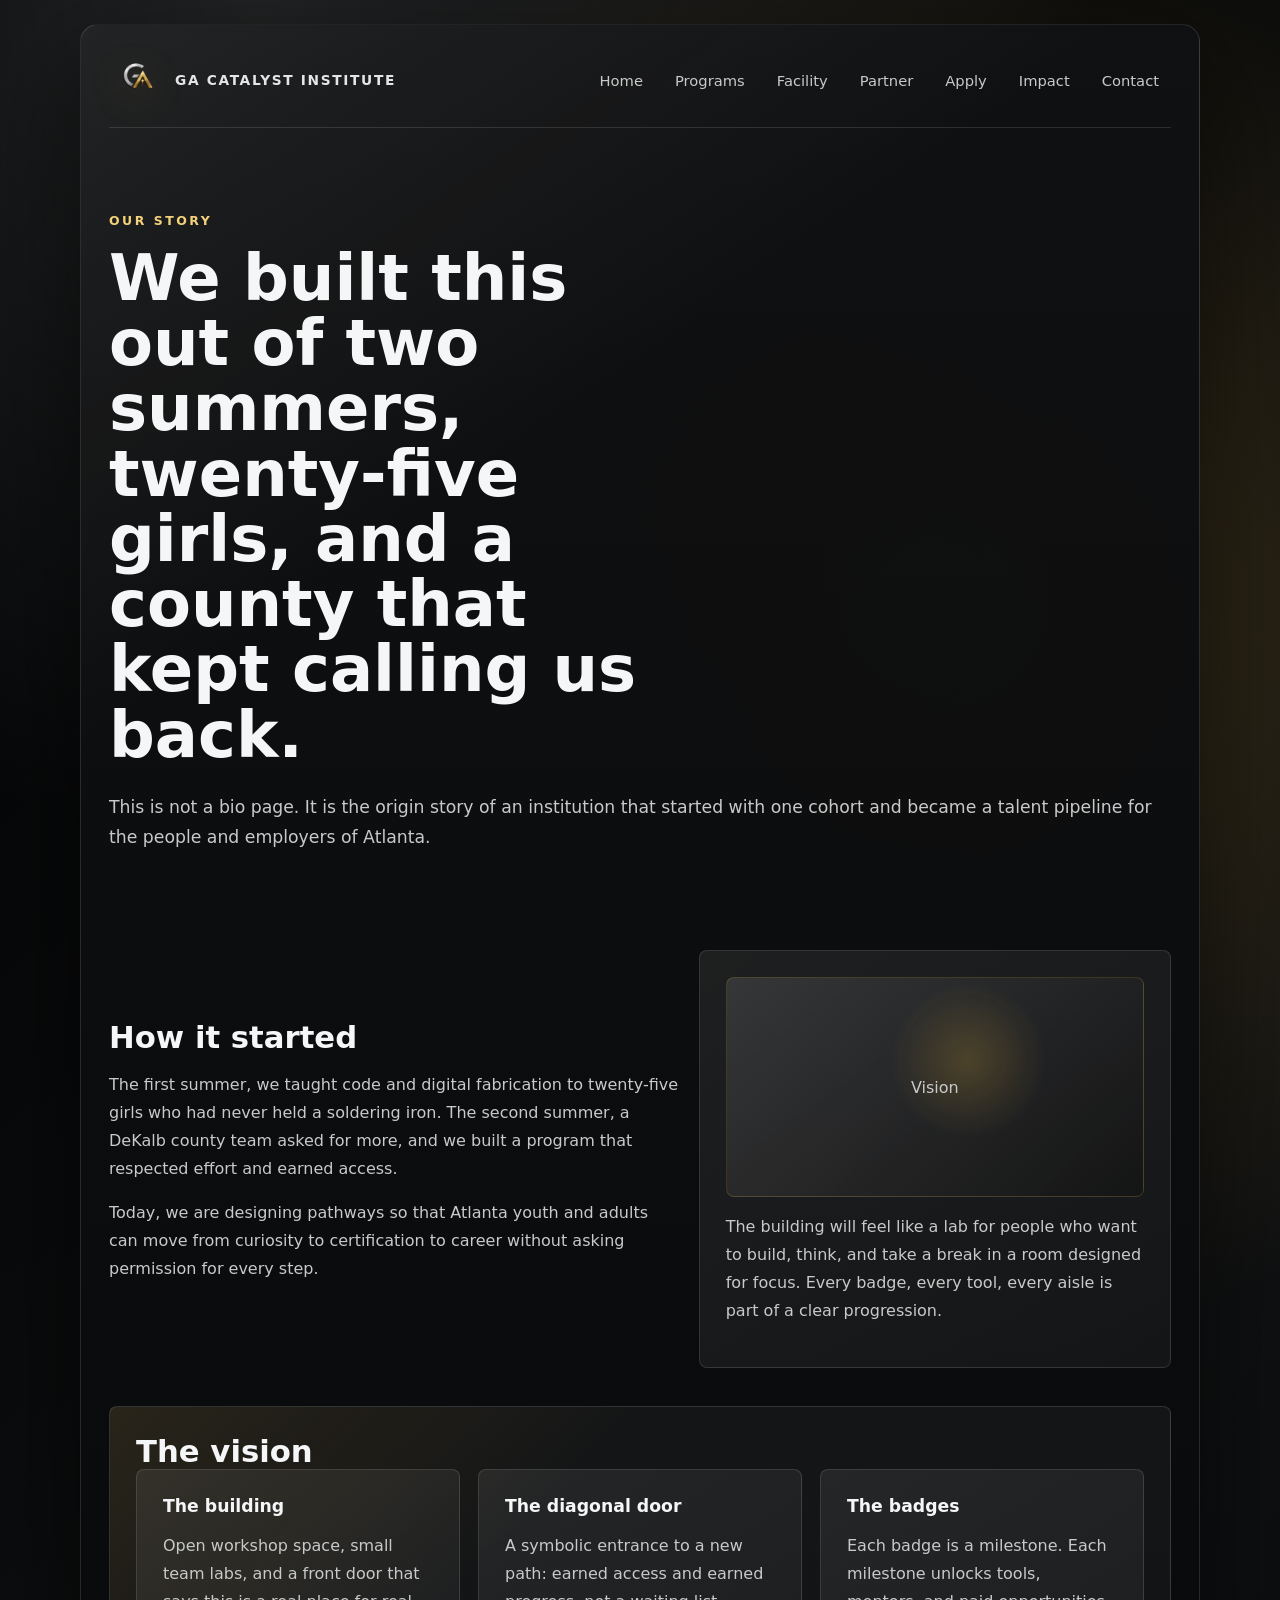
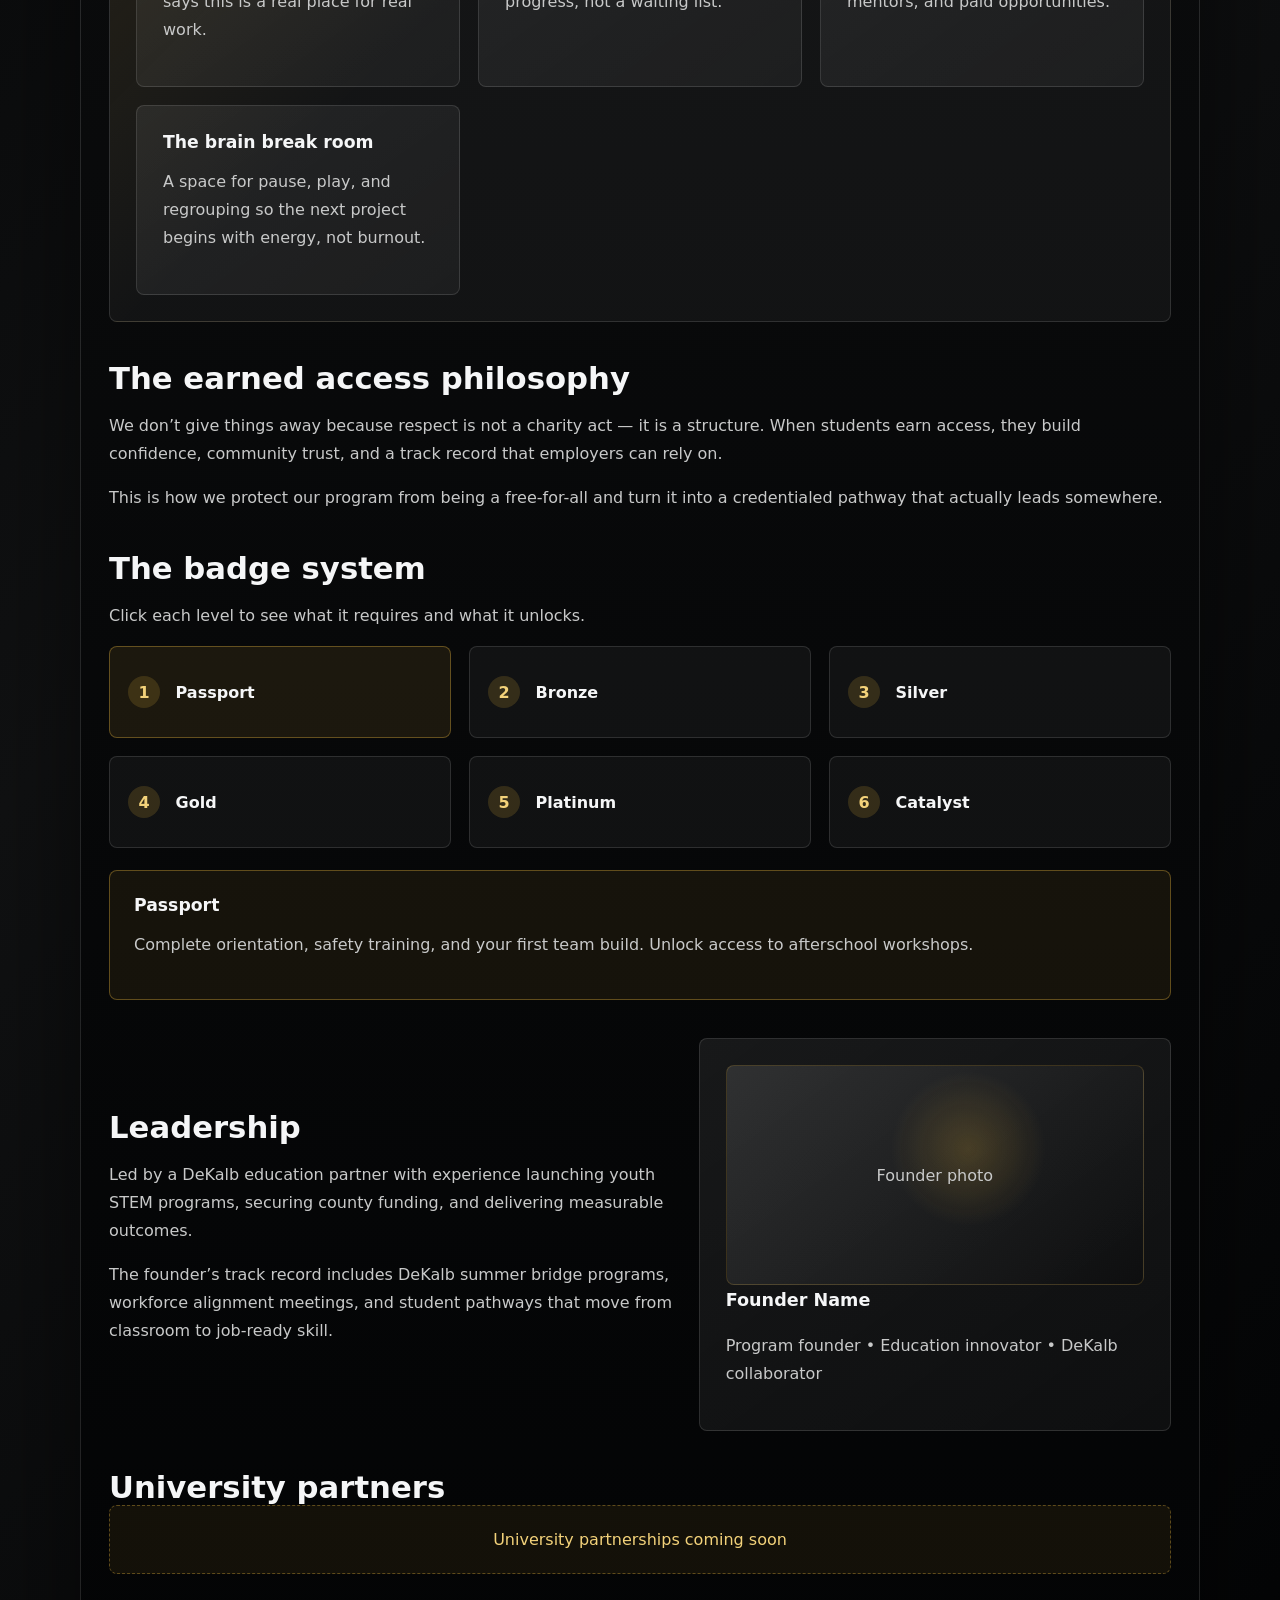
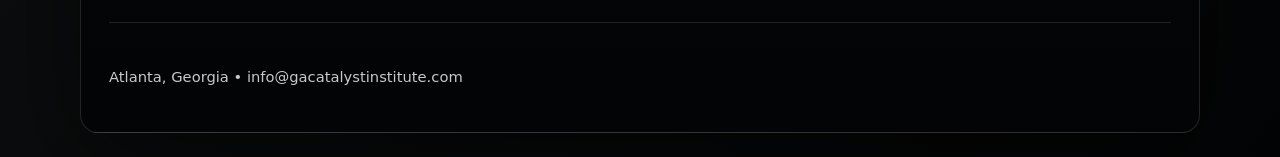
==== commit 288f748d: "Add facility blueprint page" ====
--- a/about.html
+++ b/about.html
@@ -16,6 +16,7 @@
         <nav class="site-nav" aria-label="Primary navigation">
           <a href="index.html">Home</a>
           <a href="programs.html">Programs</a>
+          <a href="blueprint.html">Facility</a>
           <a href="partner-with-us.html">Partner</a>
           <a href="apply.html">Apply</a>
           <a href="impact.html">Impact</a>
